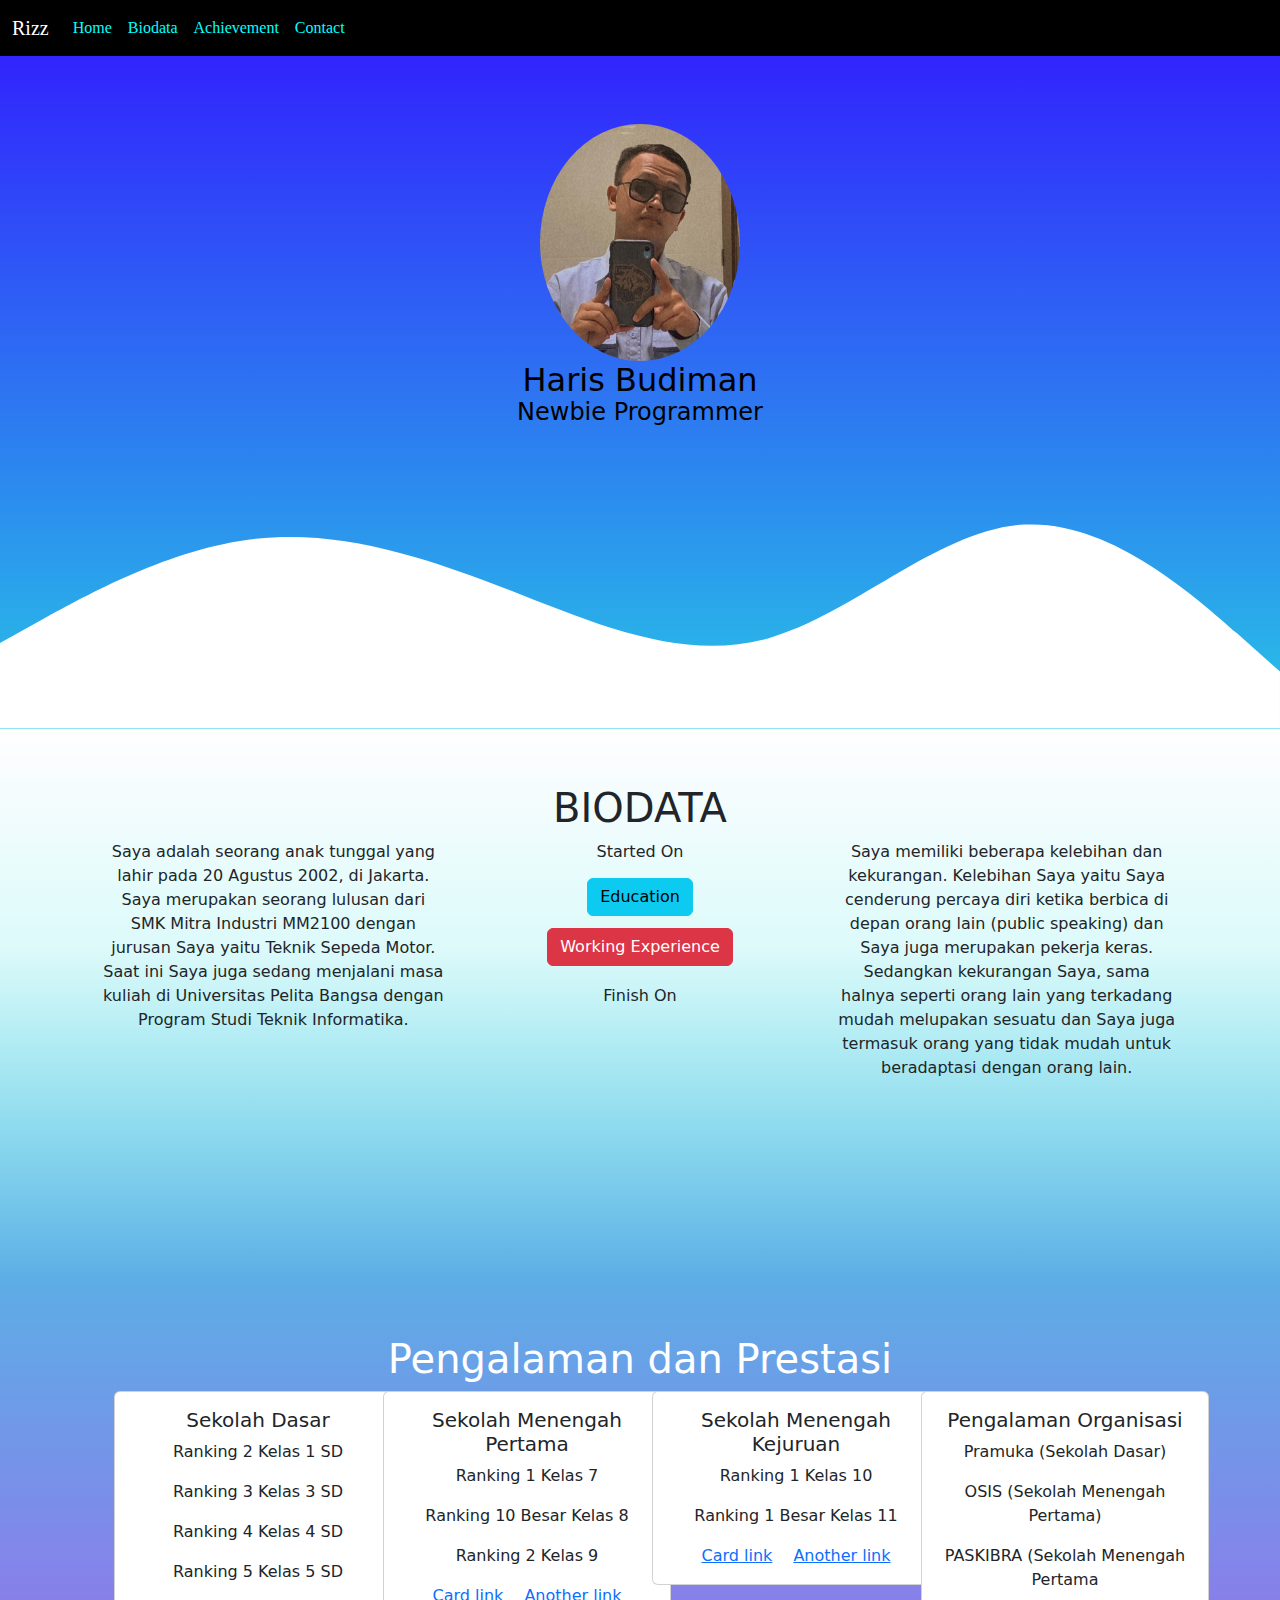
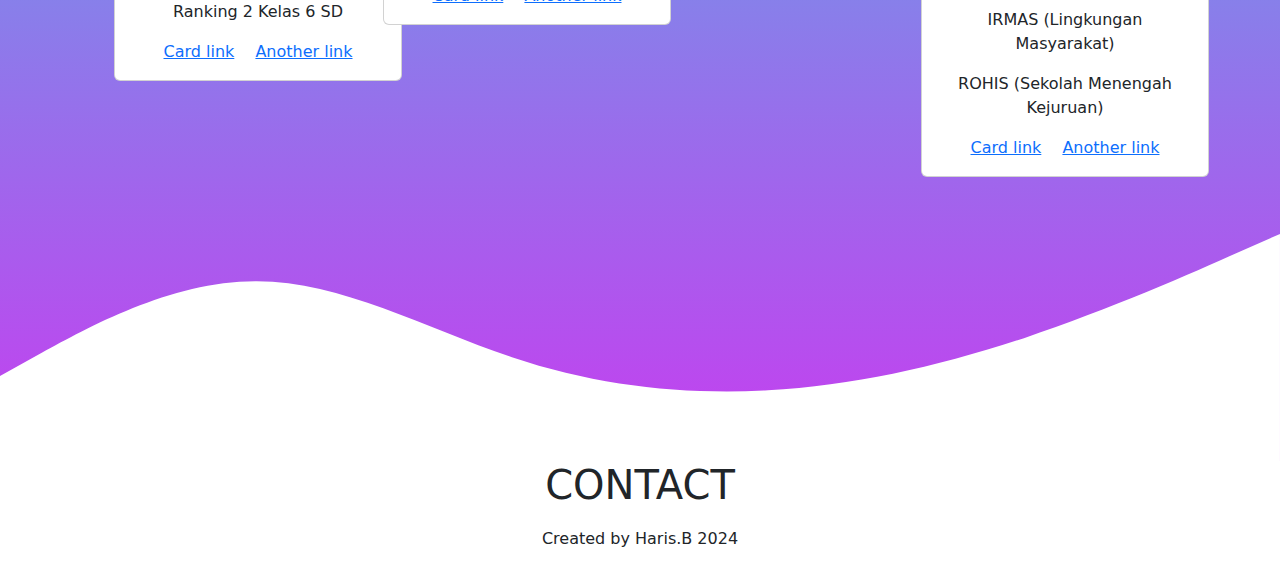
==== index.html @ 3726254c "Update and rename My Web.html to index.html" ====
<!doctype html>
<html lang="en">
  <head>
    <meta charset="utf-8">
    <meta name="viewport" content="width=device-width, initial-scale=1">
    <title>Haris Profile</title>
    <link 
      href="https://cdn.jsdelivr.net/npm/bootstrap@5.3.3/dist/css/bootstrap.min.css" 
      rel="stylesheet" 
      integrity="sha384-QWTKZyjpPEjISv5WaRU9OFeRpok6YctnYmDr5pNlyT2bRjXh0JMhjY6hW+ALEwIH" 
      crossorigin="anonymous">
    />
    <link rel="stylesheet" href="assets/app.css">
    <link rel="stylesheet" href="https://cdnjs.cloudflare.com/ajax/libs/font-awesome/6.6.0/css/all.min.css" integrity="sha512-Kc323vGBEqzTmouAECnVceyQqyqdsSiqLQISBL29aUW4U/M7pSPA/gEUZQqv1cwx4OnYxTxve5UMg5GT6L4JJg==" crossorigin="anonymous" referrerpolicy="no-referrer" />

  </head>
  <body>
    <nav class="navbar navbar-expand-lg navbar-dark bg-black fixed-top">
        <div class="container-fluid" style="font-family: modern love;">
          <a class="navbar-brand" href="#">Rizz</a>
          <button class="navbar-toggler" type="button" data-bs-toggle="collapse" data-bs-target="#navbarSupportedContent" aria-controls="navbarSupportedContent" aria-expanded="false" aria-label="Toggle navigation">
            <span class="navbar-toggler-icon"></span>
          </button>
          <div class="collapse navbar-collapse" id="navbarSupportedContent">
            <ul class="navbar-nav me-auto mb-2 mb-lg-0">
              <li class="nav-item">
                <a class="nav-link" style="color : aqua" aria-current="page" href="#">Home</a>
              </li>
              <li class="nav-item">
                <a class="nav-link" style="color : aqua" href="#biodata">Biodata</a>
              </li>
              <li class="nav-item">
                <a class="nav-link" style="color : aqua" href="#Achievement">Achievement</a>
              </li>
              <li class="nav-item">
                <a class="nav-link" style="color : aqua" href="#contact">Contact</a>
              </li>
            </ul>
          </div>
        </div>
      </nav>
      <section>
        <div class="container">
          <div class="profile">
            <img 
               class="rounded-circle profileImage" 
               src="assets/gue.jpg"  
               alt=""
            />
            <h2>Haris Budiman</h2>
            <h4>Newbie Programmer</h4>
        </div>
      </section>
      <svg xmlns="http://www.w3.org/2000/svg" viewBox="0 0 1440 320"><path 
        fill="#ffffff" 
        fill-opacity="1" d="M0,224L48,197.3C96,171,192,117,288,106.7C384,96,480,128,576,165.3C672,203,768,245,864,218.7C960,192,1056,96,1152,90.7C1248,85,1344,171,1392,213.3L1440,256L1440,320L1392,320C1344,320,1248,320,1152,320C1056,320,960,320,864,320C768,320,672,320,576,320C480,320,384,320,288,320C192,320,96,320,48,320L0,320Z"
        ></path>
      </svg>
      <section id="biodata" class="biodata">
        <h1 class="text-center">BIODATA</h1>
        <div class="container text-center">
          <div class="row">
            <div class="col-sm">
              Saya adalah seorang anak tunggal yang lahir pada 20 Agustus 2002, di Jakarta. Saya merupakan seorang lulusan dari SMK Mitra Industri MM2100 dengan jurusan Saya yaitu Teknik Sepeda Motor. Saat ini Saya juga sedang menjalani masa kuliah di Universitas Pelita Bangsa dengan Program Studi Teknik Informatika.
            </div>
            <div class="col button-sm">
              <!-- Button trigger modal -->
              <p class="text-center">Started On</p>
              <h1>
                <button type="button" class="btn btn-info" data-bs-toggle="modal" data-bs-target="#educationModal">
                  Education
                </button>
              </h1>
              <h2>
                <button type="button" class="btn btn-danger" data-bs-toggle="modal" data-bs-target="#workingExperienceModal">
                  Working Experience
                </button>
              </h2>
      
              <!-- Education Modal -->
              <div class="modal fade" id="educationModal" tabindex="-1" aria-labelledby="educationModalLabel" aria-hidden="true">
                <div class="modal-dialog">
                  <div class="modal-content">
                    <div class="modal-header">
                      <h1 class="modal-title fs-5" id="educationModalLabel">Pendidikan Sekolah</h1>
                      <button type="button" class="btn-close" data-bs-dismiss="modal" aria-label="Close"></button>
                    </div>
                    <div class="modal-body">
                      <h1 style="font-size: medium">SDN Sukasari 01 Periode 2008-2014</h1>
                      <h2 style="font-size: medium">SMPN 1 Cikarang Selatan Periode 2014-2017</h2>
                      <h3 style="font-size: medium">SMK Mitra Industri Periode 2017-2020</h3>
                    </div>
                    <div class="modal-footer">
                      <button type="button" class="btn btn-secondary" data-bs-dismiss="modal">Close</button>
                    </div>
                  </div>
                </div>
              </div>
      
              <!-- Working Experience Modal -->
              <div class="modal fade" id="workingExperienceModal" tabindex="-1" aria-labelledby="workingExperienceLabel" aria-hidden="true">
                <div class="modal-dialog modal-dialog-centered">
                  <div class="modal-content">
                    <div class="modal-header">
                      <h1 class="modal-title fs-5" id="workingExperienceLabel">Working Experience</h1>
                      <button type="button" class="btn-close" data-bs-dismiss="modal" aria-label="Close"></button>
                    </div>
                    <div class="modal-body">
                      <ul class="list-group list-group-flush">
                        <li class="list-group-item">
                          <h5>PT Jotun Indonesia</h5>
                          <p>Posisi : Operator Produksi</p>
                          <p>Periode: Juli 2020 -  September 2021</p>
                        </li>
                        <li class="list-group-item">
                          <h5>PT JFE Steel Galvanizing Indonesia</h5>
                          <p>Posisi : Quality Admin</p>
                          <p>Period : Februari 2022 -  Februari 2024</p>
                        </li>
                        <li class="list-group-item">
                          <h5>PT Denso Manufacturing Indonesia</h5>
                          <p>Posisi : Operator Produksi</p>
                          <p>Periode  : Juni 2024 - Now</p>
                        </li>
                      </ul>
                    </div>
                    <div class="modal-footer">
                      <button type="button" class="btn btn-secondary" data-bs-dismiss="modal">Close</button>
                    </div>
                  </div>
                </div>
              </div>
      
              <p class="text-center">Finish On</p>
            </div>
            <div class="col-sm">
              Saya memiliki beberapa kelebihan dan kekurangan. Kelebihan Saya yaitu Saya cenderung percaya diri ketika berbica di depan orang lain (public speaking) dan Saya juga merupakan pekerja keras. Sedangkan kekurangan Saya, sama halnya seperti orang lain yang terkadang mudah melupakan sesuatu dan Saya juga termasuk orang yang tidak mudah untuk beradaptasi dengan orang lain.
            </div>
          </div>
        </div>
      </section>
      
      <section id="Achievement" class="Achievement">
        <div class="container">
            <h1 style="color: white" class="text-center">Pengalaman dan Prestasi</h1>
            <div class="container text-center">
              <div class="row">
                <div class="col-sm-3">
                  <div class="card mx-auto" style="width: 18rem;">
                    <div class="card-body">
                      <h5 class="card-title">Sekolah Dasar</h5>
                      <p class="card-text">Ranking 2 Kelas 1 SD</p>
                      <p class="card-text">Ranking 3 Kelas 3 SD</p>
                      <p class="card-text">Ranking 4 Kelas 4 SD</p>
                      <p class="card-text">Ranking 5 Kelas 5 SD</p>
                      <p class="card-text">Ranking 2 Kelas 6 SD</p>
                      <a href="#" class="card-link">Card link</a>
                      <a href="#" class="card-link">Another link</a>
                    </div>
                  </div>
                </div>
                <div class="col-sm-3">
                  <div class="card mx-auto" style="width: 18rem;">
                    <div class="card-body">
                      <h5 class="card-title">Sekolah Menengah Pertama</h5>
                      <p class="card-text">Ranking 1 Kelas 7 </p>
                      <p class="card-text">Ranking 10 Besar Kelas 8</p>
                      <p class="card-text">Ranking 2 Kelas 9 </p>
                      <a href="#" class="card-link">Card link</a>
                      <a href="#" class="card-link">Another link</a>
                    </div>
                  </div>
                </div>
                <div class="col-sm-3">
                  <div class="card mx-auto" style="width: 18rem;">
                    <div class="card-body">
                      <h5 class="card-title">Sekolah Menengah Kejuruan</h5>
                      <p class="card-text">Ranking 1 Kelas 10</p>
                      <p class="card-text">Ranking 1 Besar Kelas 11</p>
                      <a href="#" class="card-link">Card link</a>
                      <a href="#" class="card-link">Another link</a>
                    </div>
                  </div>
                </div>
                <div class="col-sm-3">
                  <div class="card mx-auto" style="width: 18rem;">
                    <div class="card-body">
                      <h5 class="card-title">Pengalaman Organisasi</h5>
                      <p class="card-text">Pramuka (Sekolah Dasar)</p>
                      <p class="card-text">OSIS (Sekolah Menengah Pertama)</p>
                      <p class="card-text">PASKIBRA (Sekolah Menengah Pertama</p>
                      <p class="card-text">IRMAS (Lingkungan Masyarakat)</p>
                      <p class="card-text">ROHIS (Sekolah Menengah Kejuruan)</p>
                      <a href="#" class="card-link">Card link</a>
                      <a href="#" class="card-link">Another link</a>
                    </div>
                  </div>
                </div>
              </div>
            </div>
        </div>
      </section>
      <svg xmlns="http://www.w3.org/2000/svg" viewBox="0 0 1440 320"><path fill="#ffffff" fill-opacity="1" d="M0,224L48,197.3C96,171,192,117,288,117.3C384,117,480,171,576,202.7C672,235,768,245,864,240C960,235,1056,213,1152,181.3C1248,149,1344,107,1392,85.3L1440,64L1440,320L1392,320C1344,320,1248,320,1152,320C1056,320,960,320,864,320C768,320,672,320,576,320C480,320,384,320,288,320C192,320,96,320,48,320L0,320Z">

      </path>
    </svg>
    <section id="contact" class="footer">
      <h1 class="text-center">CONTACT</h1>
      <div class="container text-center contact">
        <a href="https://www.youtube.com/@harisbudiman4834"><i class="fa-brands fa-youtube"></i></a>
        <a href="https://www.instagram.com/bdmnian20/profilecard/?igsh=YTdjZDkwZTI2bGpt"><i class="fa-brands fa-instagram"></i></a>
        <a href="https://www.facebook.com/profile.php?id=100010103491155"><i class="fa-brands fa-facebook"></i></a>
      </div>
      <p class="text-center watermark">Created by Haris.B 2024</p>
    </section>
    <script src="https://cdn.jsdelivr.net/npm/bootstrap@5.3.3/dist/js/bootstrap.bundle.min.js" integrity="sha384-YvpcrYf0tY3lHB60NNkmXc5s9fDVZLESaAA55NDzOxhy9GkcIdslK1eN7N6jIeHz" crossorigin="anonymous"></script>
  </body>
</html>
---- assets/app.css ----
body {
    background: linear-gradient(#3217ff, #27e7e1 40%, #d62cf1 100%);
}
.profile {
  display: flex;
  justify-content: center;
  align-items: center;
  flex-direction: column;
  margin-top: 100px;
}
.profileImage {
  width: 200px;
}
.profile h2 {
  color: black;
}
.profile h4 {
  color: black;
  transform: translateY(-10px);
}
.biodata {
  background: linear-gradient(#fffeff 0%, #ffffffd5 40%, #fdfdfd00 100%);
  padding-bottom: 200px;
  padding-top: 55px;
}
.row {
  padding: 0px 20px;
}
.footer {
  background-color: white;
  padding-bottom: 20px;
}
.col button{
  transform: translateY(-10px);

}
.contact a {
  color: black;
  font-size: 20px;
}
.watermark {
  padding-top: 10px;
}
.Achievement {
  padding-top: 55px;
}
.Button1 {
  font-family: "Sofia", sans-serif;
}
.modal-body {
  text-align: left;
}
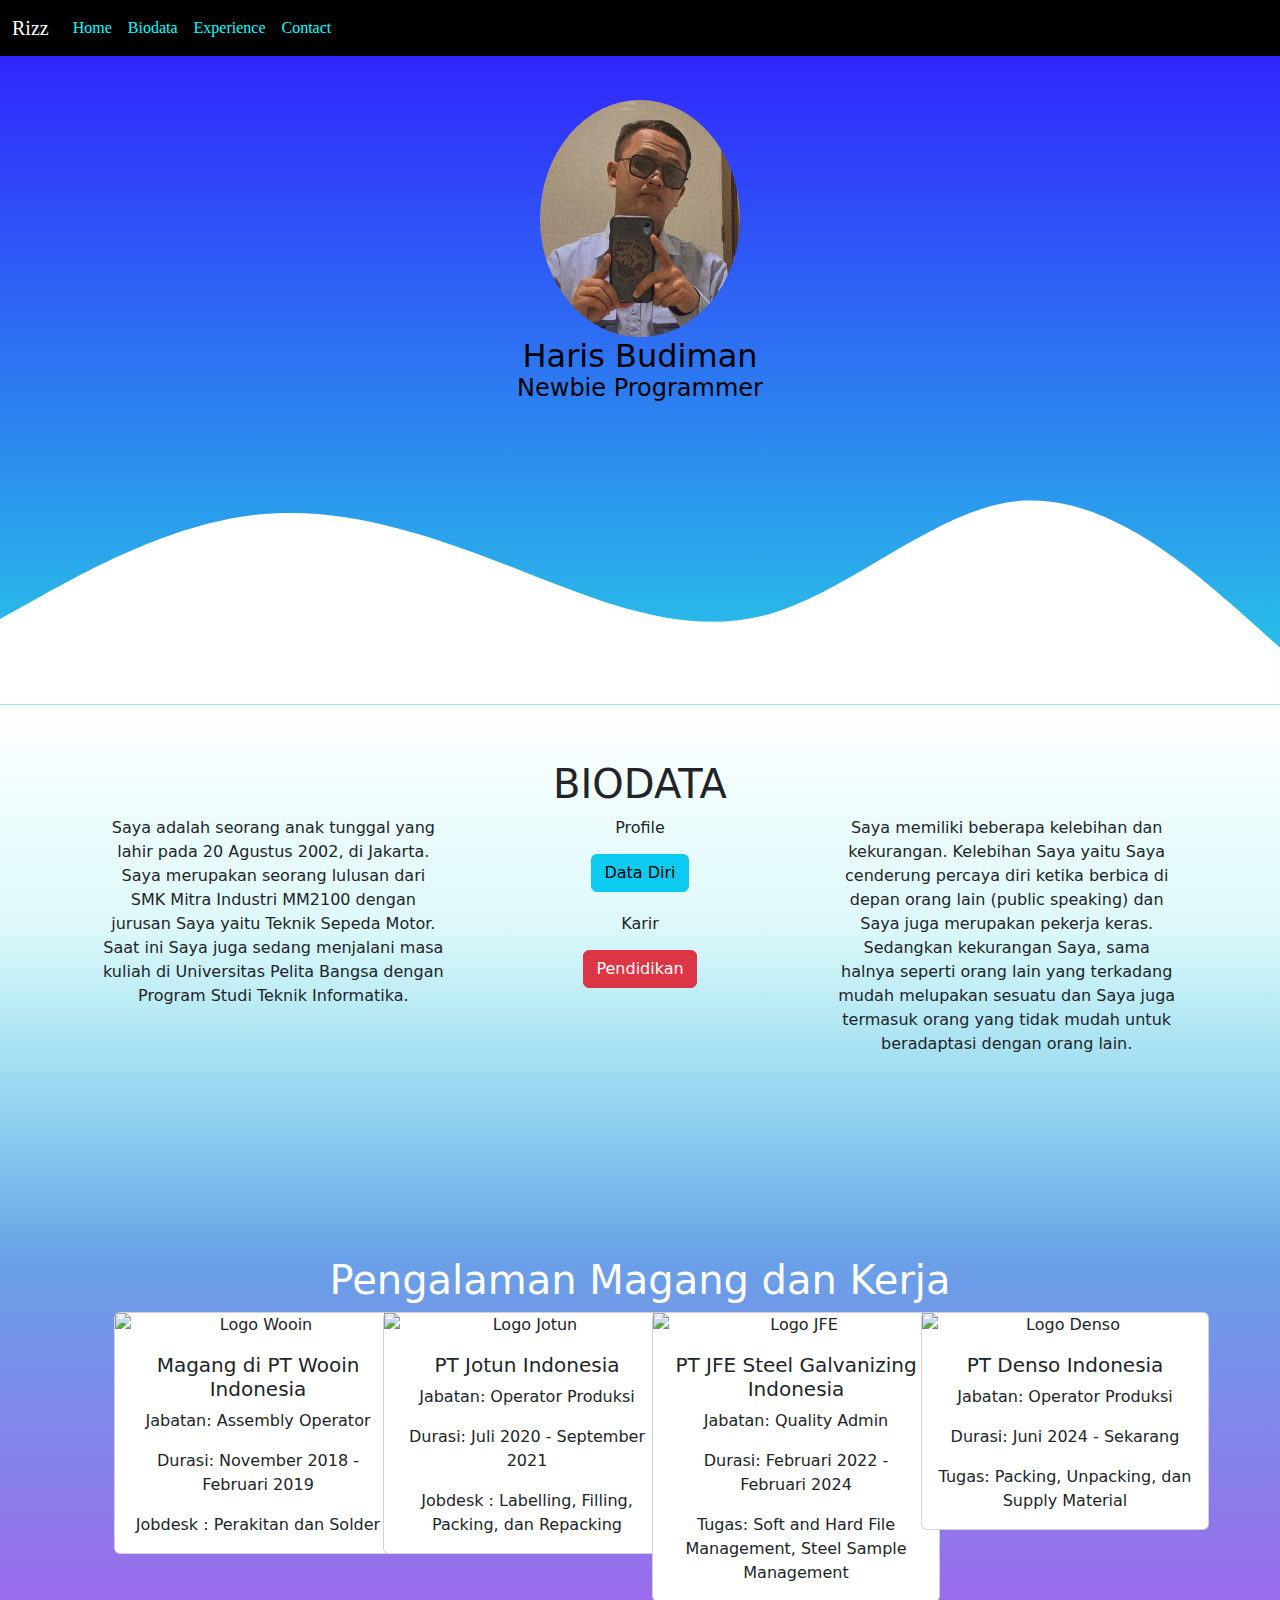
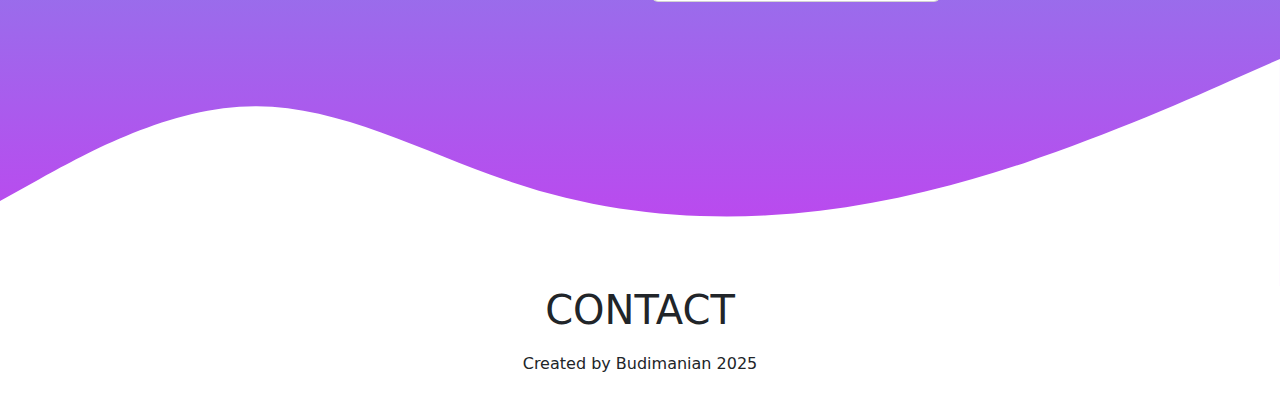
==== commit 1350e042: "index.html" ====
--- a/index.html
+++ b/index.html
@@ -9,7 +9,6 @@
       rel="stylesheet" 
       integrity="sha384-QWTKZyjpPEjISv5WaRU9OFeRpok6YctnYmDr5pNlyT2bRjXh0JMhjY6hW+ALEwIH" 
       crossorigin="anonymous">
-    />
     <link rel="stylesheet" href="assets/app.css">
     <link rel="stylesheet" href="https://cdnjs.cloudflare.com/ajax/libs/font-awesome/6.6.0/css/all.min.css" integrity="sha512-Kc323vGBEqzTmouAECnVceyQqyqdsSiqLQISBL29aUW4U/M7pSPA/gEUZQqv1cwx4OnYxTxve5UMg5GT6L4JJg==" crossorigin="anonymous" referrerpolicy="no-referrer" />
 
@@ -30,7 +29,7 @@
                 <a class="nav-link" style="color : aqua" href="#biodata">Biodata</a>
               </li>
               <li class="nav-item">
-                <a class="nav-link" style="color : aqua" href="#Achievement">Achievement</a>
+                <a class="nav-link" style="color : aqua" href="#Experience">Experience</a>
               </li>
               <li class="nav-item">
                 <a class="nav-link" style="color : aqua" href="#contact">Contact</a>
@@ -64,31 +63,81 @@
               Saya adalah seorang anak tunggal yang lahir pada 20 Agustus 2002, di Jakarta. Saya merupakan seorang lulusan dari SMK Mitra Industri MM2100 dengan jurusan Saya yaitu Teknik Sepeda Motor. Saat ini Saya juga sedang menjalani masa kuliah di Universitas Pelita Bangsa dengan Program Studi Teknik Informatika.
             </div>
             <div class="col button-sm">
-              <!-- Button trigger modal -->
-              <p class="text-center">Started On</p>
+              <!-- Profile -->
+              <p class="text-center">Profile</p>
               <h1>
-                <button type="button" class="btn btn-info" data-bs-toggle="modal" data-bs-target="#educationModal">
-                  Education
+                <button type="button" class="btn btn-info" data-bs-toggle="modal" data-bs-target="#dataDiriModal">
+                  Data Diri
                 </button>
               </h1>
-              <h2>
-                <button type="button" class="btn btn-danger" data-bs-toggle="modal" data-bs-target="#workingExperienceModal">
-                  Working Experience
-                </button>
-              </h2>
-      
-              <!-- Education Modal -->
-              <div class="modal fade" id="educationModal" tabindex="-1" aria-labelledby="educationModalLabel" aria-hidden="true">
+
+              <!-- Data Diri Modal -->
+              <div class="modal fade" id="dataDiriModal" tabindex="-1" aria-labelledby="dataDiriModalLabel" aria-hidden="true">
                 <div class="modal-dialog">
                   <div class="modal-content">
                     <div class="modal-header">
-                      <h1 class="modal-title fs-5" id="educationModalLabel">Pendidikan Sekolah</h1>
+                      <h1 class="modal-title fs-5" id="dataDiriModalLabel">Data Diri</h1>
+                      <button type="button" class="btn-close" data-bs-dismiss="modal" aria-label="Close"></button>
+                    </div>
+                    <div class="modal-body">
+                      <p>Nama: Haris Budiman</p>
+                      <p>Tempat, Tanggal Lahir: Jakarta, 20 Agustus 2002</p>
+                      <p>Alamat: Perum. Mega Regency Blok L7 No.34, Ds. Sukaragam, Kec. Serang Baru, Bekasi-17334</p>
+                      <p>Agama: Islam</p>
+                      <p>Kewarganegaraan: Indonesia</p>
+                      <p>Status: Belum Menikah</p>
+                      <p>No. HP: 088973767509</p>
+                      <p>Email: hbudiman584@gmail.com</p>
+                      <p>Hobby: Bermain game dan Bernyanyi</p>
+                    </div>
+                    <div class="modal-footer">
+                      <button type="button" class="btn btn-secondary" data-bs-dismiss="modal">Close</button>
+                    </div>
+                  </div>
+                </div>
+              </div>
+
+              <!-- Karir -->
+              <p class="text-center">Karir</p>
+              <h1>
+                <button type="button" class="btn btn-danger" data-bs-toggle="modal" data-bs-target="#pendidikanModal">
+                  Pendidikan
+                </button>
+              </h1>
+
+              <!-- Pendidikan Modal -->
+              <div class="modal fade" id="pendidikanModal" tabindex="-1" aria-labelledby="pendidikanModalLabel" aria-hidden="true">
+                <div class="modal-dialog">
+                  <div class="modal-content">
+                    <div class="modal-header">
+                      <h1 class="modal-title fs-5" id="pendidikanModalLabel">Pendidikan</h1>
                       <button type="button" class="btn-close" data-bs-dismiss="modal" aria-label="Close"></button>
                     </div>
                     <div class="modal-body">
                       <h1 style="font-size: medium">SDN Sukasari 01 Periode 2008-2014</h1>
-                      <h2 style="font-size: medium">SMPN 1 Cikarang Selatan Periode 2014-2017</h2>
-                      <h3 style="font-size: medium">SMK Mitra Industri Periode 2017-2020</h3>
+                      <p style="font-style: small">Prestasi :</p>
+                      <p style="font-size: small">Ranking 2 Kelas 1 SD</p>
+                      <p style="font-size: small">Ranking 3 Kelas 3 SD</p>
+                      <p style="font-size: small">Ranking 4 Kelas 4 SD</p>
+                      <p style="font-size: small">Ranking 5 Kelas 5 SD</p>
+                      <p style="font-size: small">Ranking 2 Kelas 6 SD</p>
+                      <h2 style="font-size: Large">SMPN 1 Cikarang Selatan Periode 2014-2017</h2>
+                      <p style="font-style: small">Prestasi :</p>
+                      <p style="font-size: small">Ranking 1 Kelas 7</p>
+                      <p style="font-size: small">Ranking 10 Besar Kelas 8</p>
+                      <p style="font-size: small">Ranking 2 Kelas 9</p>
+                      <p style="font-size: small">Oragnisasi :</p>
+                      <p style="font-size: small">Oragnisasi Siswa Intra Sekolah</p>
+                      <p style="font-size: small">Ekskul PASKIBRA</p>
+                      <h3 style="font-size: Large">SMK Mitra Industri Periode 2017-2020</h3>
+                      <p style="font-style: small">Prestasi :</p>
+                      <p style="font-size: small">Ranking 1 Kelas 10</p>
+                      <p style="font-size: small">Ranking 1 Kelas 11</p>
+                      <p style="font-size: small">Oragnisasi :</p>
+                      <p style="font-size: small">Ekskul Rohani Islam</p>
+                      <h4 style="font-size: Large">Univesitas Pelita Bangsa Periode : 2023 - Sekarang</h4>
+                      <p style="font-style: small">Program Studi :</p>
+                      <p style="font-size: small">Teknik Informatika</p>
                     </div>
                     <div class="modal-footer">
                       <button type="button" class="btn btn-secondary" data-bs-dismiss="modal">Close</button>
@@ -96,42 +145,6 @@
                   </div>
                 </div>
               </div>
-      
-              <!-- Working Experience Modal -->
-              <div class="modal fade" id="workingExperienceModal" tabindex="-1" aria-labelledby="workingExperienceLabel" aria-hidden="true">
-                <div class="modal-dialog modal-dialog-centered">
-                  <div class="modal-content">
-                    <div class="modal-header">
-                      <h1 class="modal-title fs-5" id="workingExperienceLabel">Working Experience</h1>
-                      <button type="button" class="btn-close" data-bs-dismiss="modal" aria-label="Close"></button>
-                    </div>
-                    <div class="modal-body">
-                      <ul class="list-group list-group-flush">
-                        <li class="list-group-item">
-                          <h5>PT Jotun Indonesia</h5>
-                          <p>Posisi : Operator Produksi</p>
-                          <p>Periode: Juli 2020 -  September 2021</p>
-                        </li>
-                        <li class="list-group-item">
-                          <h5>PT JFE Steel Galvanizing Indonesia</h5>
-                          <p>Posisi : Quality Admin</p>
-                          <p>Period : Februari 2022 -  Februari 2024</p>
-                        </li>
-                        <li class="list-group-item">
-                          <h5>PT Denso Manufacturing Indonesia</h5>
-                          <p>Posisi : Operator Produksi</p>
-                          <p>Periode  : Juni 2024 - Now</p>
-                        </li>
-                      </ul>
-                    </div>
-                    <div class="modal-footer">
-                      <button type="button" class="btn btn-secondary" data-bs-dismiss="modal">Close</button>
-                    </div>
-                  </div>
-                </div>
-              </div>
-      
-              <p class="text-center">Finish On</p>
             </div>
             <div class="col-sm">
               Saya memiliki beberapa kelebihan dan kekurangan. Kelebihan Saya yaitu Saya cenderung percaya diri ketika berbica di depan orang lain (public speaking) dan Saya juga merupakan pekerja keras. Sedangkan kekurangan Saya, sama halnya seperti orang lain yang terkadang mudah melupakan sesuatu dan Saya juga termasuk orang yang tidak mudah untuk beradaptasi dengan orang lain.
@@ -140,66 +153,64 @@
         </div>
       </section>
       
-      <section id="Achievement" class="Achievement">
+      <section id="Experience" class="Experience">
         <div class="container">
-            <h1 style="color: white" class="text-center">Pengalaman dan Prestasi</h1>
-            <div class="container text-center">
-              <div class="row">
-                <div class="col-sm-3">
-                  <div class="card mx-auto" style="width: 18rem;">
-                    <div class="card-body">
-                      <h5 class="card-title">Sekolah Dasar</h5>
-                      <p class="card-text">Ranking 2 Kelas 1 SD</p>
-                      <p class="card-text">Ranking 3 Kelas 3 SD</p>
-                      <p class="card-text">Ranking 4 Kelas 4 SD</p>
-                      <p class="card-text">Ranking 5 Kelas 5 SD</p>
-                      <p class="card-text">Ranking 2 Kelas 6 SD</p>
-                      <a href="#" class="card-link">Card link</a>
-                      <a href="#" class="card-link">Another link</a>
-                    </div>
-                  </div>
-                </div>
-                <div class="col-sm-3">
-                  <div class="card mx-auto" style="width: 18rem;">
-                    <div class="card-body">
-                      <h5 class="card-title">Sekolah Menengah Pertama</h5>
-                      <p class="card-text">Ranking 1 Kelas 7 </p>
-                      <p class="card-text">Ranking 10 Besar Kelas 8</p>
-                      <p class="card-text">Ranking 2 Kelas 9 </p>
-                      <a href="#" class="card-link">Card link</a>
-                      <a href="#" class="card-link">Another link</a>
-                    </div>
-                  </div>
-                </div>
-                <div class="col-sm-3">
-                  <div class="card mx-auto" style="width: 18rem;">
-                    <div class="card-body">
-                      <h5 class="card-title">Sekolah Menengah Kejuruan</h5>
-                      <p class="card-text">Ranking 1 Kelas 10</p>
-                      <p class="card-text">Ranking 1 Besar Kelas 11</p>
-                      <a href="#" class="card-link">Card link</a>
-                      <a href="#" class="card-link">Another link</a>
-                    </div>
-                  </div>
-                </div>
-                <div class="col-sm-3">
-                  <div class="card mx-auto" style="width: 18rem;">
-                    <div class="card-body">
-                      <h5 class="card-title">Pengalaman Organisasi</h5>
-                      <p class="card-text">Pramuka (Sekolah Dasar)</p>
-                      <p class="card-text">OSIS (Sekolah Menengah Pertama)</p>
-                      <p class="card-text">PASKIBRA (Sekolah Menengah Pertama</p>
-                      <p class="card-text">IRMAS (Lingkungan Masyarakat)</p>
-                      <p class="card-text">ROHIS (Sekolah Menengah Kejuruan)</p>
-                      <a href="#" class="card-link">Card link</a>
-                      <a href="#" class="card-link">Another link</a>
-                    </div>
-                  </div>
-                </div>
-              </div>
-            </div>
+          <h1 style="color: white" class="text-center">Pengalaman Magang dan Kerja</h1>
+          <div class="container text-center">
+            <div class="row">
+              <!-- Card 1 -->
+              <div class="col-sm-3">
+                <div class="card mx-auto" style="width: 18rem;">
+                  <img src="assets/wooin.jpg" class="logo-small" alt="Logo Wooin">
+                  <div class="card-body">
+                    <h5 class="card-title">Magang di PT Wooin Indonesia</h5>
+                    <p class="card-text">Jabatan: Assembly Operator</p>
+                    <p class="card-text">Durasi: November 2018 - Februari 2019</p>
+                    <p class="card-text">Jobdesk : Perakitan dan Solder</p>
+                  </div>
+                </div>
+              </div>
+              <!-- Card 2 -->
+              <div class="col-sm-3">
+                <div class="card mx-auto" style="width: 18rem;">
+                  <img src="assets/jotun.png" class="logo-small" alt="Logo Jotun">
+                  <div class="card-body">
+                    <h5 class="card-title">PT Jotun Indonesia</h5>
+                    <p class="card-text">Jabatan: Operator Produksi</p>
+                    <p class="card-text">Durasi: Juli 2020 - September 2021</p>
+                    <p class="card-text">Jobdesk : Labelling, Filling, Packing, dan Repacking</p>
+                  </div>
+                </div>
+              </div>
+              <!-- Card 3 -->
+              <div class="col-sm-3">
+                <div class="card mx-auto" style="width: 18rem;">
+                  <img src="assets/jfe.png" class="logo-small" alt="Logo JFE">
+                  <div class="card-body">
+                    <h5 class="card-title">PT JFE Steel Galvanizing Indonesia</h5>
+                    <p class="card-text">Jabatan: Quality Admin</p>
+                    <p class="card-text">Durasi: Februari 2022 - Februari 2024</p>
+                    <p class="card-text">Tugas: Soft and Hard File Management, Steel Sample Management</p>
+                  </div>
+                </div>
+              </div>
+              <!-- Card 4 -->
+              <div class="col-sm-3">
+                <div class="card mx-auto" style="width: 18rem;">
+                  <img src="assets/denso.jpg" class="logo-small" alt="Logo Denso">
+                  <div class="card-body">
+                    <h5 class="card-title">PT Denso Indonesia</h5>
+                    <p class="card-text">Jabatan: Operator Produksi</p>
+                    <p class="card-text">Durasi: Juni 2024 - Sekarang</p>
+                    <p class="card-text">Tugas: Packing, Unpacking, dan Supply Material</p>
+                  </div>
+                </div>
+              </div>
+            </div>
+          </div>
         </div>
       </section>
+      
       <svg xmlns="http://www.w3.org/2000/svg" viewBox="0 0 1440 320"><path fill="#ffffff" fill-opacity="1" d="M0,224L48,197.3C96,171,192,117,288,117.3C384,117,480,171,576,202.7C672,235,768,245,864,240C960,235,1056,213,1152,181.3C1248,149,1344,107,1392,85.3L1440,64L1440,320L1392,320C1344,320,1248,320,1152,320C1056,320,960,320,864,320C768,320,672,320,576,320C480,320,384,320,288,320C192,320,96,320,48,320L0,320Z">
 
       </path>
@@ -211,7 +222,7 @@
         <a href="https://www.instagram.com/bdmnian20/profilecard/?igsh=YTdjZDkwZTI2bGpt"><i class="fa-brands fa-instagram"></i></a>
         <a href="https://www.facebook.com/profile.php?id=100010103491155"><i class="fa-brands fa-facebook"></i></a>
       </div>
-      <p class="text-center watermark">Created by Haris.B 2024</p>
+      <p class="text-center watermark">Created by Budimanian 2025</p>
     </section>
     <script src="https://cdn.jsdelivr.net/npm/bootstrap@5.3.3/dist/js/bootstrap.bundle.min.js" integrity="sha384-YvpcrYf0tY3lHB60NNkmXc5s9fDVZLESaAA55NDzOxhy9GkcIdslK1eN7N6jIeHz" crossorigin="anonymous"></script>
   </body>
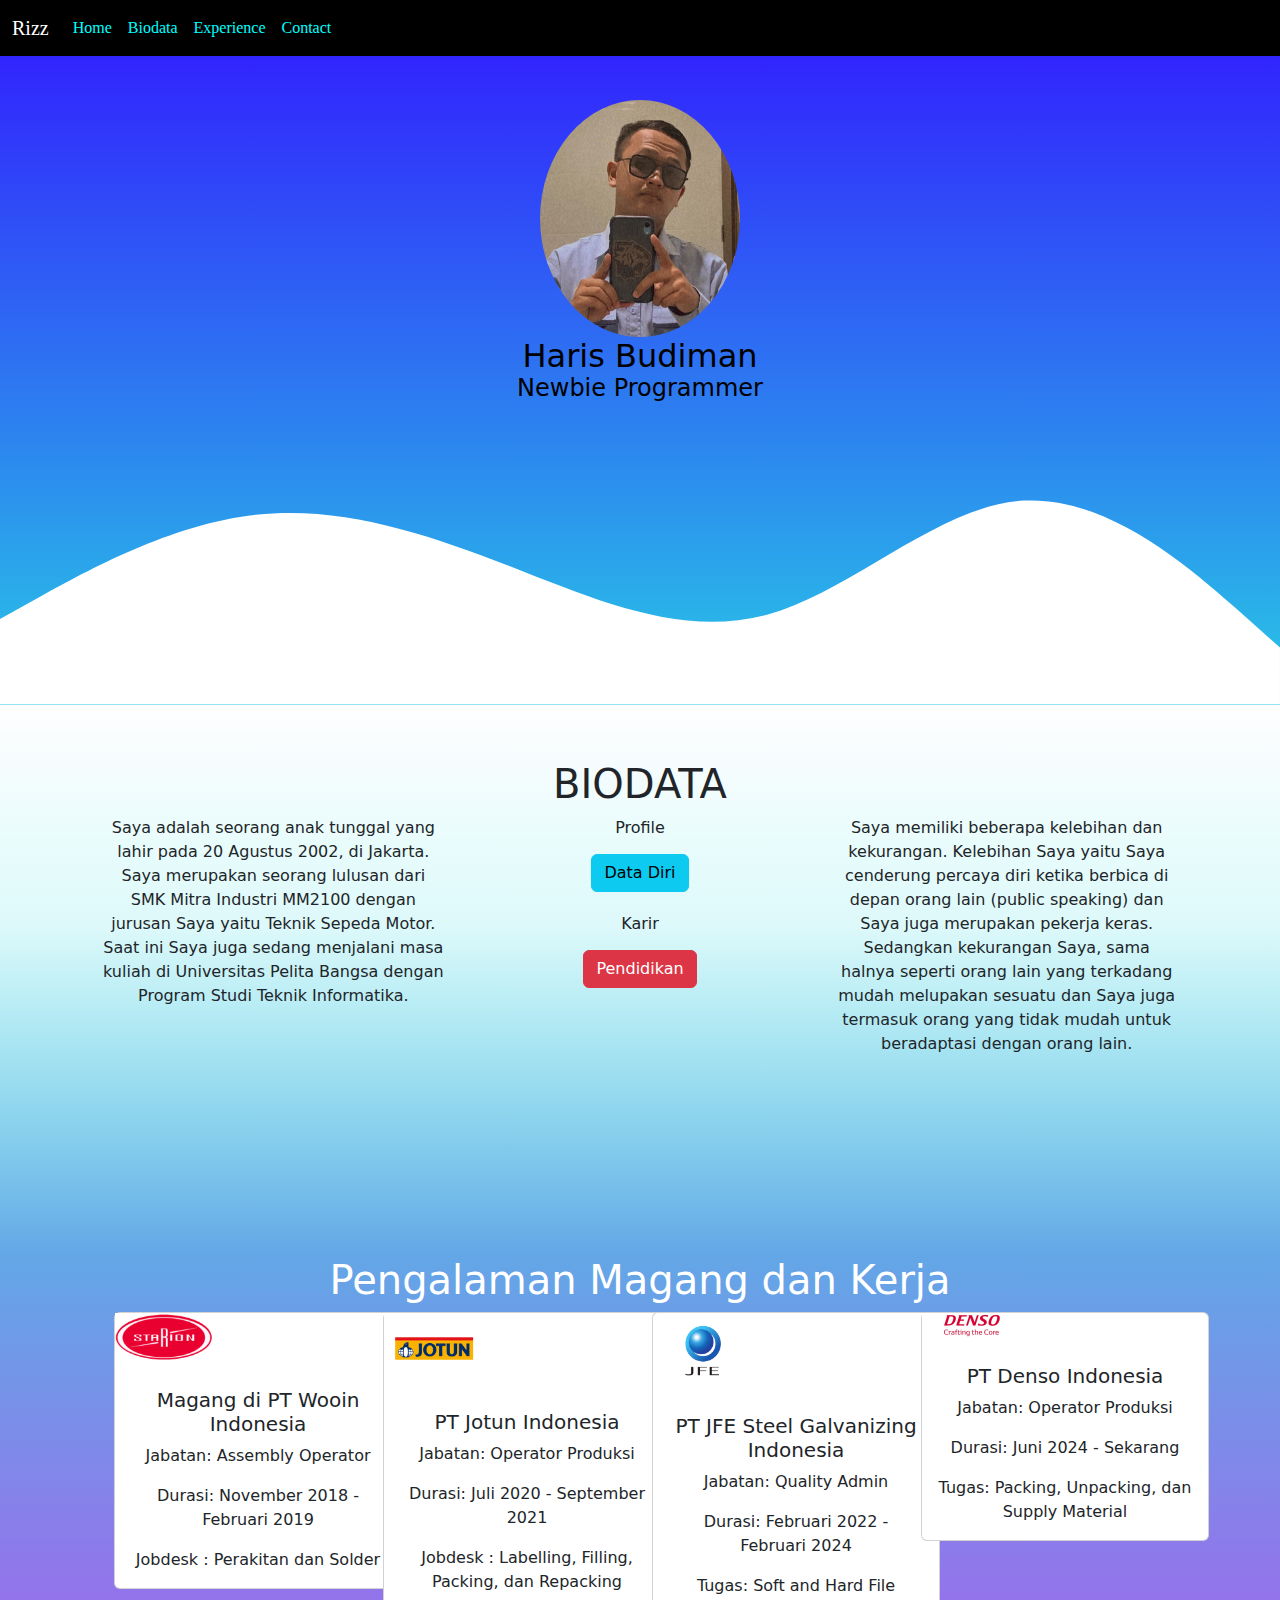
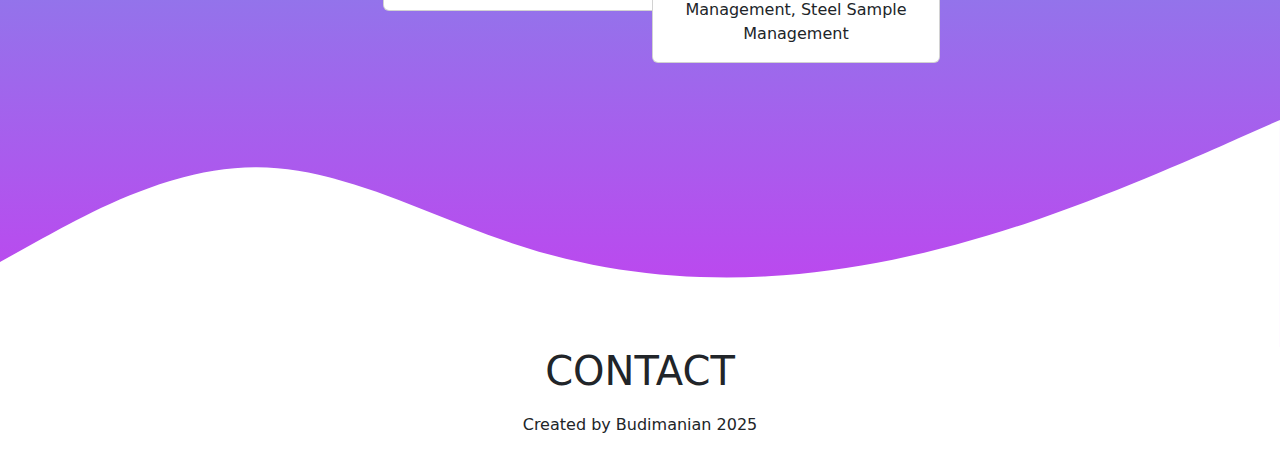
==== commit c41f7bfc: "Update index.html" ====
--- a/index.html
+++ b/index.html
@@ -197,7 +197,7 @@
               <!-- Card 4 -->
               <div class="col-sm-3">
                 <div class="card mx-auto" style="width: 18rem;">
-                  <img src="assets/denso.jpg" class="logo-small" alt="Logo Denso">
+                  <img src="assets/Denso.jpg" class="logo-small" alt="Logo Denso">
                   <div class="card-body">
                     <h5 class="card-title">PT Denso Indonesia</h5>
                     <p class="card-text">Jabatan: Operator Produksi</p>
--- a/assets/app.css
+++ b/assets/app.css
@@ -49,4 +49,9 @@
 }
 .modal-body {
   text-align: left;
-}+}
+.logo-small {
+  width: 100px; /* Lebar maksimal logo */
+  height: auto; /* Menjaga rasio aspek gambar */
+  margin-bottom: 10px; /* Memberikan jarak dengan konten di bawahnya */
+}
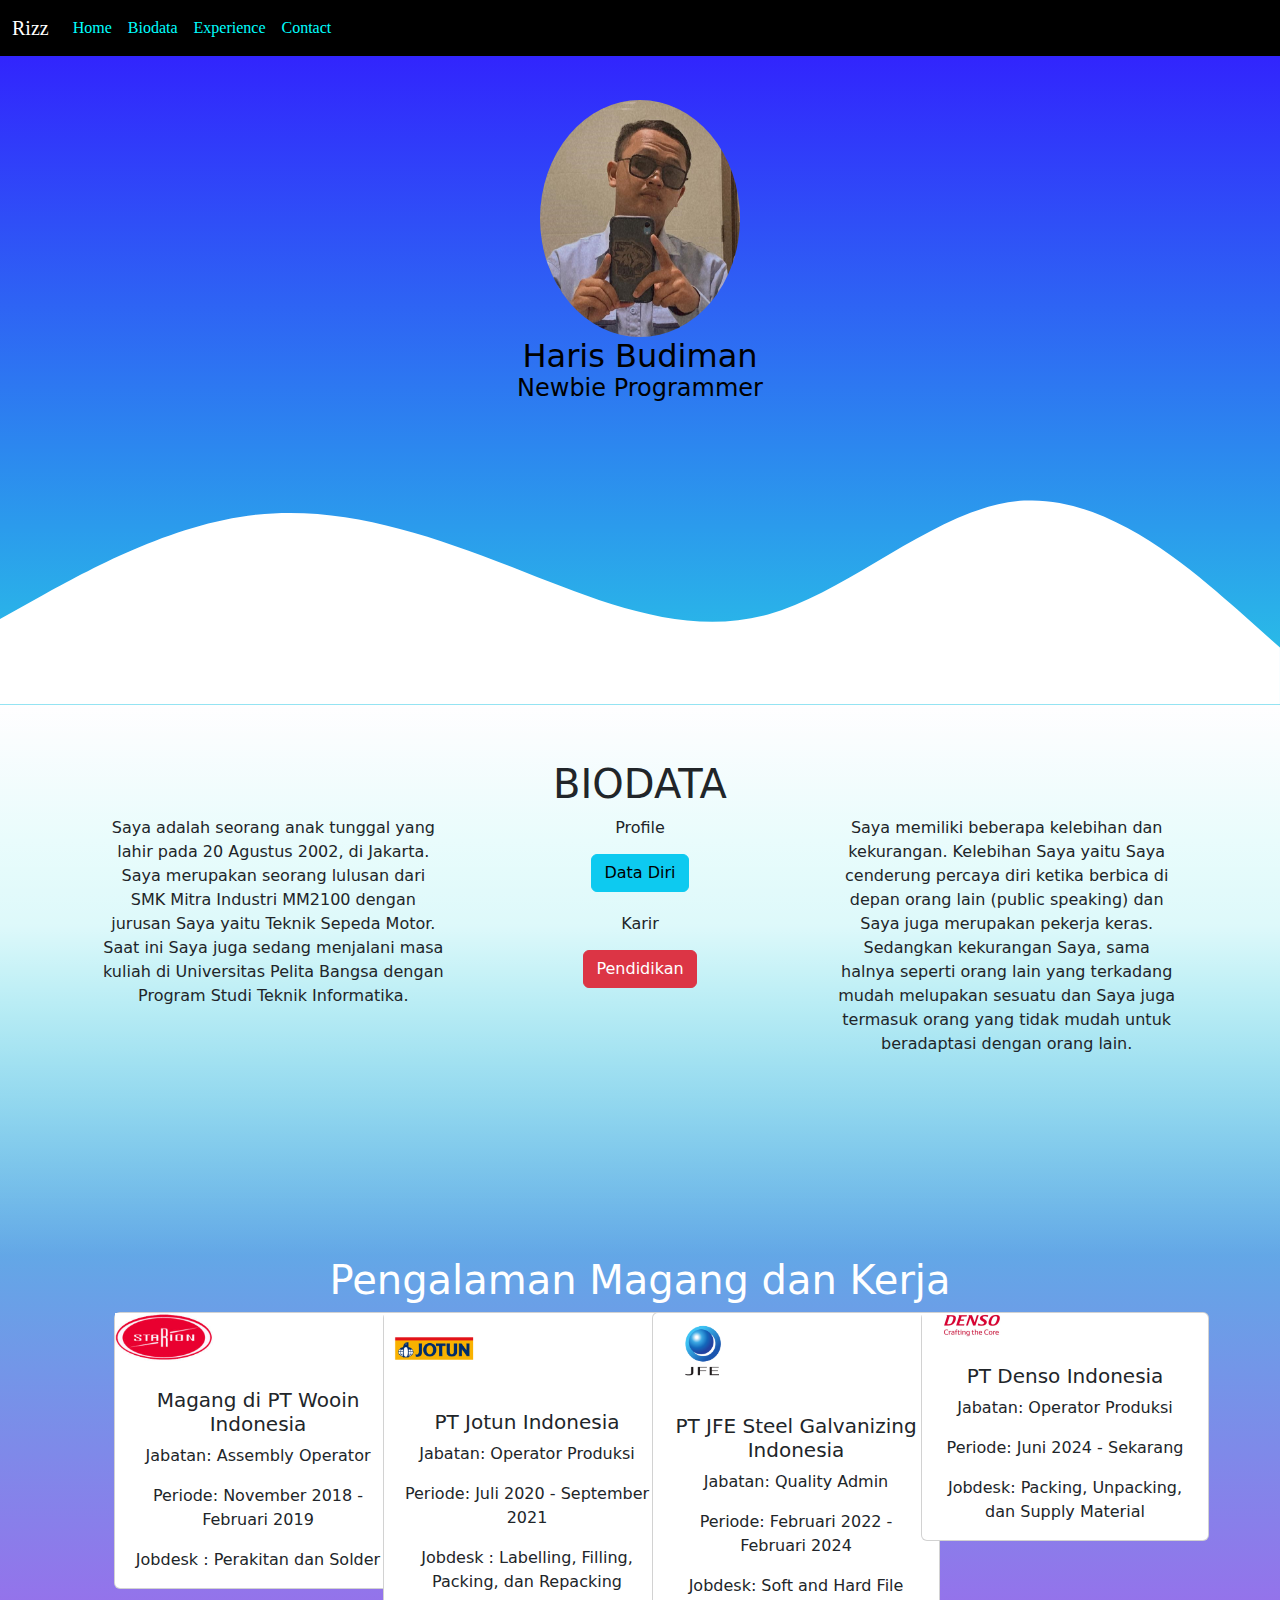
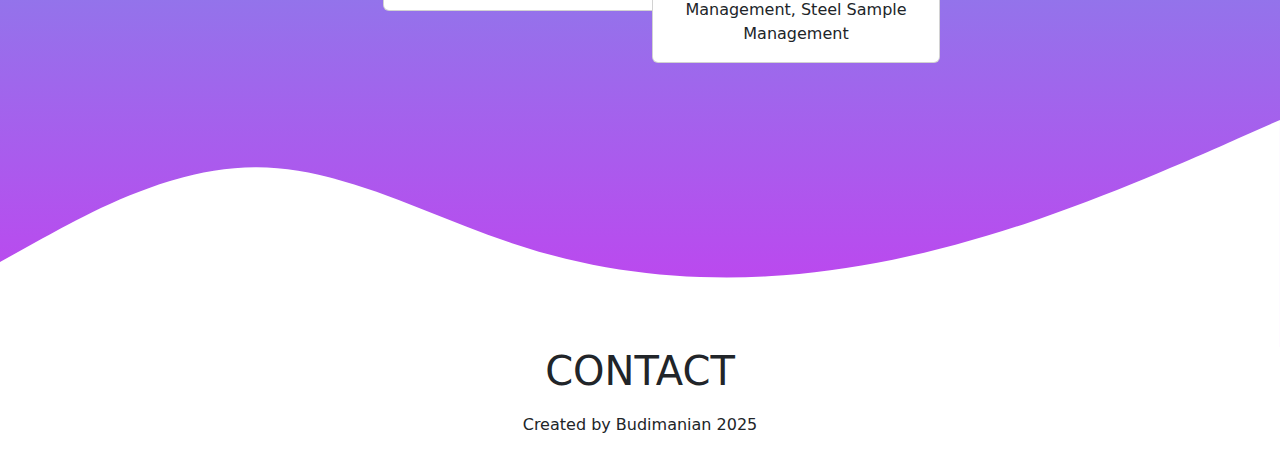
==== commit 393eac6d: "Update index.html" ====
--- a/index.html
+++ b/index.html
@@ -165,7 +165,7 @@
                   <div class="card-body">
                     <h5 class="card-title">Magang di PT Wooin Indonesia</h5>
                     <p class="card-text">Jabatan: Assembly Operator</p>
-                    <p class="card-text">Durasi: November 2018 - Februari 2019</p>
+                    <p class="card-text">Periode: November 2018 - Februari 2019</p>
                     <p class="card-text">Jobdesk : Perakitan dan Solder</p>
                   </div>
                 </div>
@@ -177,7 +177,7 @@
                   <div class="card-body">
                     <h5 class="card-title">PT Jotun Indonesia</h5>
                     <p class="card-text">Jabatan: Operator Produksi</p>
-                    <p class="card-text">Durasi: Juli 2020 - September 2021</p>
+                    <p class="card-text">Periode: Juli 2020 - September 2021</p>
                     <p class="card-text">Jobdesk : Labelling, Filling, Packing, dan Repacking</p>
                   </div>
                 </div>
@@ -189,8 +189,8 @@
                   <div class="card-body">
                     <h5 class="card-title">PT JFE Steel Galvanizing Indonesia</h5>
                     <p class="card-text">Jabatan: Quality Admin</p>
-                    <p class="card-text">Durasi: Februari 2022 - Februari 2024</p>
-                    <p class="card-text">Tugas: Soft and Hard File Management, Steel Sample Management</p>
+                    <p class="card-text">Periode: Februari 2022 - Februari 2024</p>
+                    <p class="card-text">Jobdesk: Soft and Hard File Management, Steel Sample Management</p>
                   </div>
                 </div>
               </div>
@@ -201,8 +201,8 @@
                   <div class="card-body">
                     <h5 class="card-title">PT Denso Indonesia</h5>
                     <p class="card-text">Jabatan: Operator Produksi</p>
-                    <p class="card-text">Durasi: Juni 2024 - Sekarang</p>
-                    <p class="card-text">Tugas: Packing, Unpacking, dan Supply Material</p>
+                    <p class="card-text">Periode: Juni 2024 - Sekarang</p>
+                    <p class="card-text">Jobdesk: Packing, Unpacking, dan Supply Material</p>
                   </div>
                 </div>
               </div>
